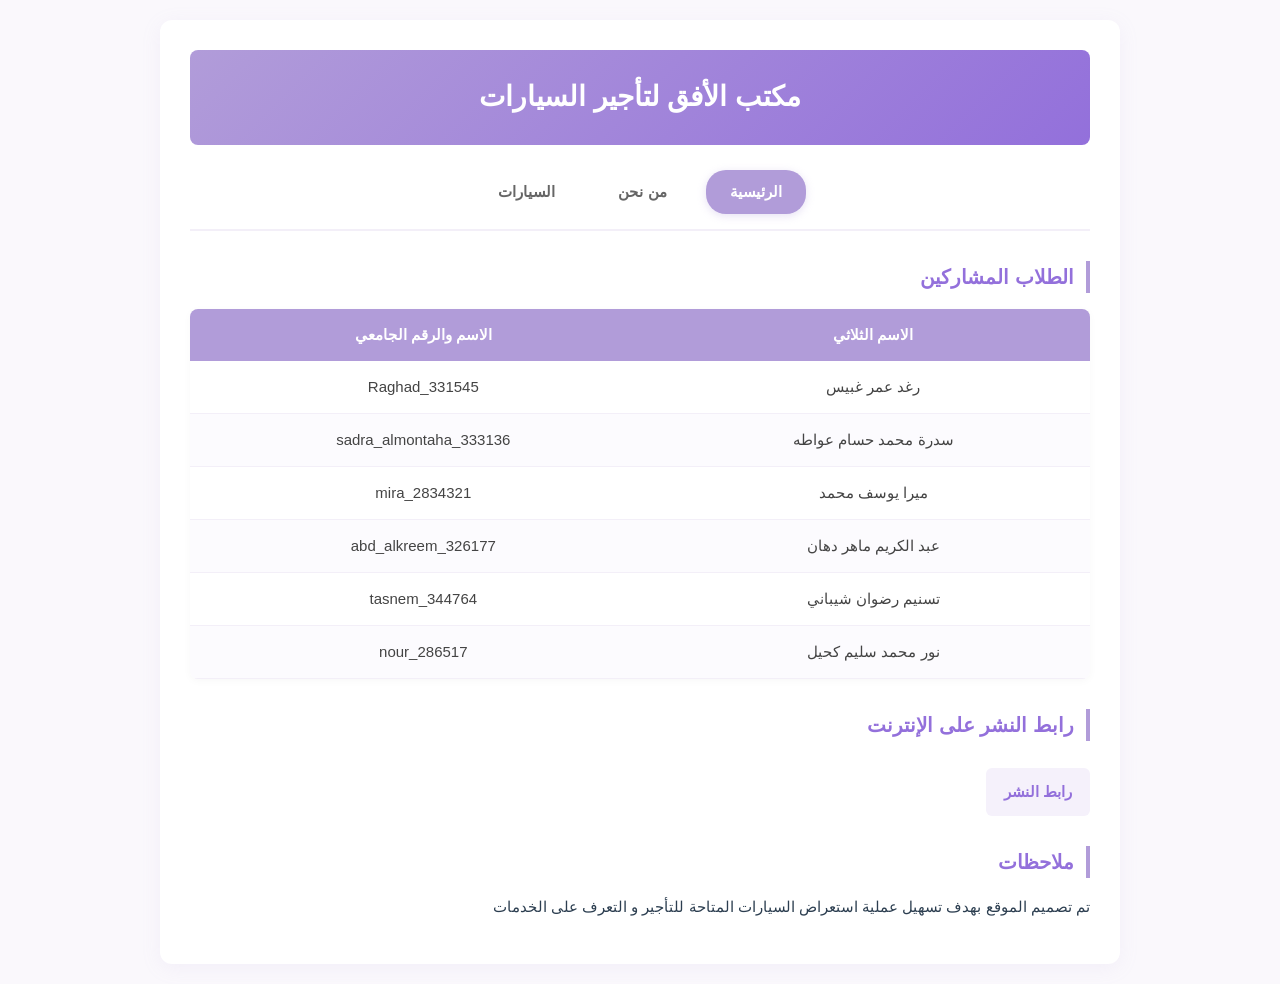
==== index.html @ be59dc89 "Add files via upload" ====
<!DOCTYPE html PUBLIC "-//W3C//DTD XHTML 1.0 Transitional//EN" "http://www.w3.org/TR/xhtml1/DTD/xhtml1-transitional.dtd">
<html xmlns="http://www.w3.org/1999/xhtml" dir="rtl" xml:lang="ar" lang="ar">
<head>
    <meta http-equiv="Content-Type" content="text/html; charset=utf-8" />
    <meta name="viewport" content="width=device-width, initial-scale=1.0" />
    <title>الصفحة الرئيسية - مكتب تأجير السيارات</title>
    <link rel="stylesheet" type="text/css" href="style.css" />
</head>
<body>
    <div id="page">

        <div id="header">
            <h1>مكتب الأفق لتأجير السيارات</h1>
        </div>

        <div id="menu">
            <a href="home.html" class="active">الرئيسية</a>
            <a href="Aboutus.html">من نحن</a>
            <a href="Cars.html">السيارات</a>
        </div>

        <h2>الطلاب المشاركين</h2>
        <table cellspacing="0">
            <thead>
                <tr>
                    <th>الاسم الثلاثي</th>
                    <th>الاسم والرقم الجامعي</th>
                </tr>
            </thead>
            <tbody>
                <tr>
                    <td>رغد عمر غبيس</td>
                    <td>Raghad_331545</td>
                </tr>
                <tr>
                    <td>سدرة محمد حسام عواطه</td>
                    <td>sadra_almontaha_333136</td>
                </tr>
                <tr>
                    <td>ميرا يوسف محمد</td>
                    <td>mira_2834321</td>
                </tr>
                <tr>
                    <td>عبد الكريم ماهر دهان </td>
                    <td>abd_alkreem_326177</td>
                </tr>
                <tr>
                    <td>تسنيم رضوان شيباني</td>
                    <td>tasnem_344764</td>
                </tr>
                <tr>
                    <td>نور محمد سليم كحيل</td>
                    <td>nour_286517</td>
                </tr>
            </tbody>
        </table>

        <h2>رابط النشر على الإنترنت</h2>
        <div class="link-box">
            <a href="#" target="_blank">رابط النشر</a>
        </div>

        <h2>ملاحظات</h2>
        <p>تم تصميم الموقع بهدف تسهيل عملية استعراض السيارات المتاحة للتأجير و التعرف على الخدمات</p>

    </div>
</body>
</html>
---- style.css ----
:root {
    --primary-color: #b19cd9; /* أرجواني فاتح هادئ وبستيل */
    --secondary-color: #9370db; /* درجات هادئة متناسقة */
    --accent-color: #8a2be2;
    --bg-color: #faf8fc; /* خلفية هادئة جداً وفاتحة */
    --text-color: #2c3e50;
    --white: #ffffff;
    --font-family: 'Segoe UI', Tahoma, Geneva, Verdana, sans-serif;
    --font-size-base: 15px;
}

body {
    font-family: var(--font-family);
    font-size: var(--font-size-base);
    background-color: var(--bg-color);
    color: var(--text-color);
    margin: 0;
    padding: 20px;
    line-height: 1.6;
}

#page {
    max-width: 900px;
    margin: 0 auto;
    background: var(--white);
    padding: 30px;
    border-radius: 12px;
    box-shadow: 0 4px 20px rgba(177, 156, 217, 0.1);
}

#header {
    background: linear-gradient(135deg, #b19cd9, #9370db);
    color: var(--white);
    padding: 25px;
    text-align: center;
    border-radius: 8px;
    margin-bottom: 25px;
}

#header h1 {
    margin: 0;
    font-size: 28px;
    color: var(--white);
    font-weight: 700;
}

#menu {
    display: flex;
    justify-content: center;
    gap: 15px;
    margin-bottom: 30px;
    border-bottom: 2px solid #f3eff8;
    padding-bottom: 15px;
}

#menu a {
    text-decoration: none;
    color: #666666;
    padding: 10px 24px;
    border-radius: 20px;
    font-weight: bold;
    font-family: var(--font-family);
    transition: all 0.3s ease;
}

#menu a:hover, #menu a.active {
    background-color: #b19cd9;
    color: var(--white);
    box-shadow: 0 2px 8px rgba(177, 156, 217, 0.3);
}

h2 {
    color: #9370db;
    font-size: 20px;
    font-family: var(--font-family);
    margin-top: 30px;
    border-right: 4px solid #b19cd9;
    padding-right: 12px;
}

table {
    width: 100%;
    border-collapse: collapse;
    margin-top: 15px;
    background: var(--white);
    border-radius: 8px;
    overflow: hidden;
    box-shadow: 0 2px 8px rgba(0,0,0,0.03);
}

th, td {
    padding: 14px 10px;
    text-align: center;
    vertical-align: middle;
    font-family: var(--font-family);
    font-size: var(--font-size-base);
}

th {
    background-color: #b19cd9;
    color: var(--white);
    font-weight: 600;
}

tr:nth-child(even) {
    background-color: #fcfbfe;
}

tr:hover {
    background-color: #f5f1fb;
}

td {
    border-bottom: 1px solid #f3eff8;
    color: #444444;
}

table img {
    width: 120px;
    height: 80px;
    object-fit: cover;
    border-radius: 6px;
    box-shadow: 0 2px 5px rgba(0,0,0,0.1);
}

.details {
    display: none;
}

.details td {
    background-color: #f7f4fc;
    text-align: right;
    padding: 15px 25px;
    font-size: 14px;
    line-height: 1.8;
    color: #4a3b6c;
}

#bookingForm {
    display: none;
}

input[type="text"], 
input[type="email"], 
select, 
textarea {
    font-family: var(--font-family);
    font-size: 14px;
    color: var(--text-color);
    background-color: #ffffff;
    border: 1px solid #dcd3ec;
    border-radius: 6px;
    padding: 10px 12px;
    outline: none;
    transition: border-color 0.3s ease;
}

input[type="text"]:focus, 
input[type="email"]:focus {
    border-color: #b19cd9;
    box-shadow: 0 0 5px rgba(177, 156, 217, 0.2);
}

input[type="button"], 
input[type="submit"] {
    font-family: var(--font-family);
    font-size: 16px;
    font-weight: bold;
    background-color: #b19cd9;
    color: var(--white);
    border: none;
    padding: 12px 28px;
    border-radius: 6px;
    cursor: pointer;
    transition: background 0.3s ease;
    margin-top: 15px;
}

input[type="button"]:hover, 
input[type="submit"]:hover {
    background-color: #9370db;
}

fieldset {
    border: 1px solid #eadef3;
    border-radius: 8px;
    padding: 20px;
    margin-top: 20px;
    background: #fdfcff;
}

legend {
    font-weight: bold;
    color: #9370db;
    padding: 0 10px;
    font-family: var(--font-family);
}

fieldset p {
    display: flex;
    align-items: center;
    margin: 12px 0;
}

fieldset label {
    width: 160px;
    font-weight: bold;
    color: #555555;
    font-family: var(--font-family);
}

fieldset input[type="text"], 
fieldset input[type="email"] {
    flex: 1;
}

input[type="checkbox"] {
    width: 18px;
    height: 18px;
    cursor: pointer;
    accent-color: #b19cd9;
}

.total-box {
    background: #f5f1fb;
    border: 1px solid #dcd3ec;
    border-radius: 6px;
    padding: 15px;
    margin-top: 15px;
    font-weight: bold;
    color: #9370db;
    font-size: 16px;
}

.link-box {
    background: #f5f1fb;
    padding: 12px 18px;
    border-radius: 6px;
    display: inline-block;
    margin-top: 10px;
}

.link-box a {
    color: #9370db;
    text-decoration: none;
    font-weight: bold;
}

ul {
    background: #fcfbfe;
    padding: 20px 40px;
    border-radius: 8px;
    list-style-type: none;
    box-shadow: 0 2px 8px rgba(0,0,0,0.02);
}

ul li {
    padding: 8px 0;
    border-bottom: 1px dashed #eadef3;
}
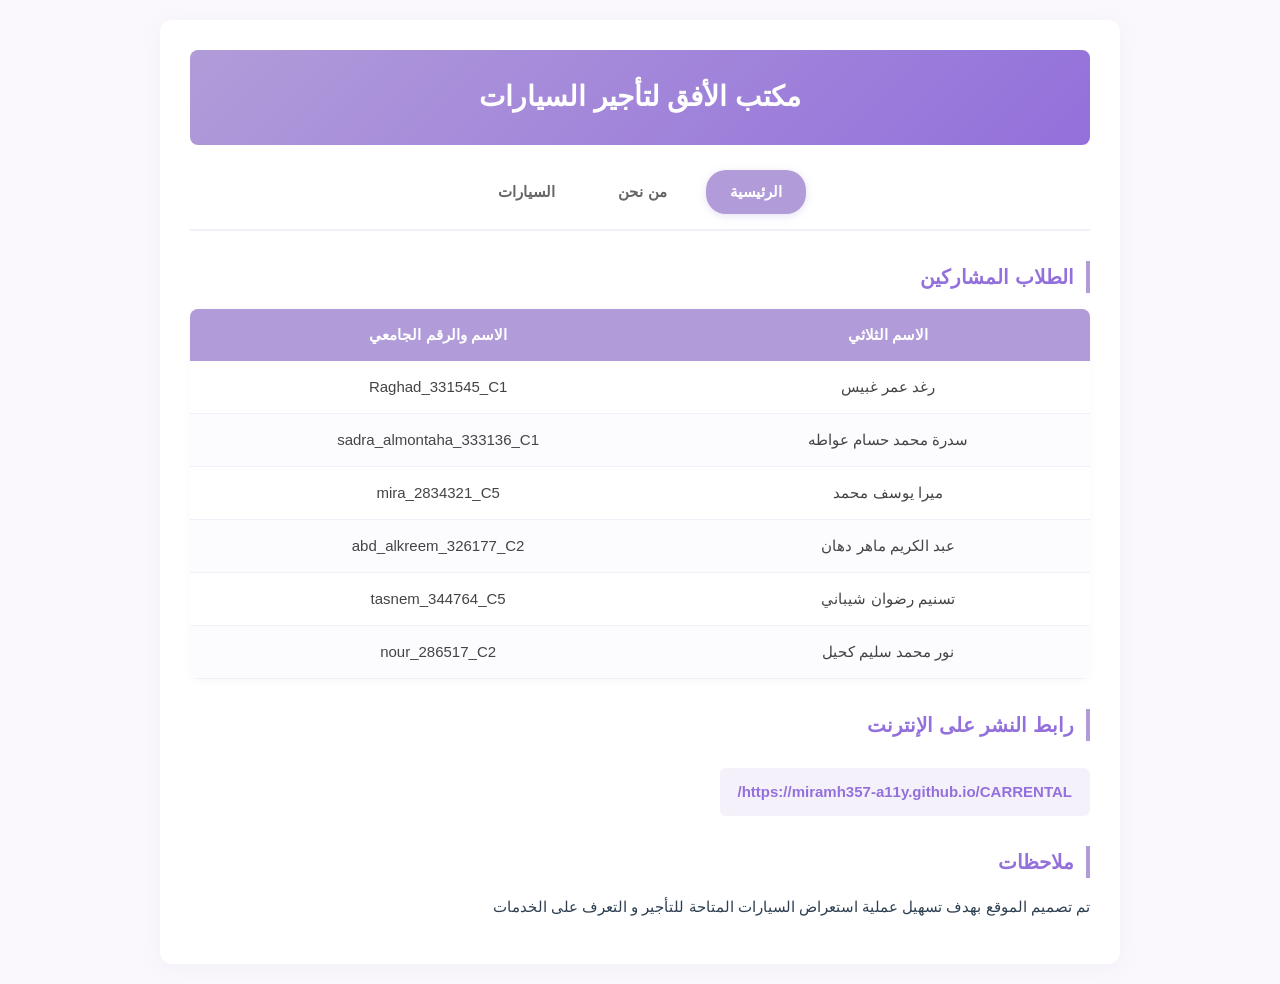
==== commit 6fba510d: "Add files via upload" ====
--- a/index.html
+++ b/index.html
@@ -30,34 +30,34 @@
             <tbody>
                 <tr>
                     <td>رغد عمر غبيس</td>
-                    <td>Raghad_331545</td>
+                    <td>Raghad_331545_C1</td>
                 </tr>
                 <tr>
                     <td>سدرة محمد حسام عواطه</td>
-                    <td>sadra_almontaha_333136</td>
+                    <td>sadra_almontaha_333136_C1</td>
                 </tr>
                 <tr>
                     <td>ميرا يوسف محمد</td>
-                    <td>mira_2834321</td>
+                    <td>mira_2834321_C5</td>
                 </tr>
                 <tr>
-                    <td>عبد الكريم ماهر دهان </td>
-                    <td>abd_alkreem_326177</td>
+                    <td>عبد الكريم ماهر دهان</td>
+                    <td>abd_alkreem_326177_C2</td>
                 </tr>
                 <tr>
                     <td>تسنيم رضوان شيباني</td>
-                    <td>tasnem_344764</td>
+                    <td>tasnem_344764_C5</td>
                 </tr>
                 <tr>
                     <td>نور محمد سليم كحيل</td>
-                    <td>nour_286517</td>
+                    <td>nour_286517_C2</td>
                 </tr>
             </tbody>
         </table>
 
         <h2>رابط النشر على الإنترنت</h2>
         <div class="link-box">
-            <a href="#" target="_blank">رابط النشر</a>
+            <a href="https://miramh357-a11y.github.io/CARRENTAL/" target="_blank">https://miramh357-a11y.github.io/CARRENTAL/</a>
         </div>
 
         <h2>ملاحظات</h2>
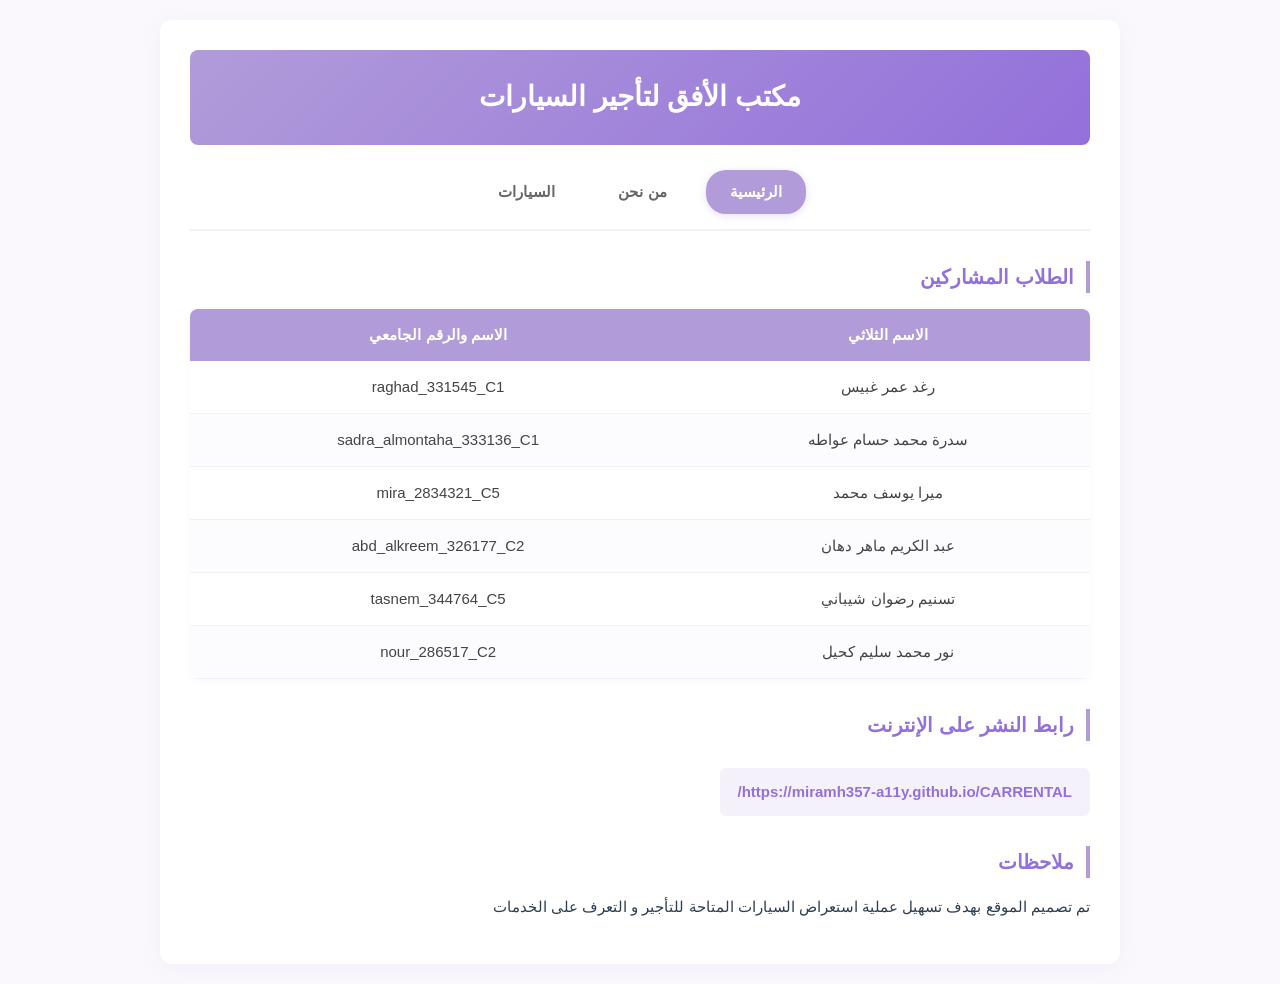
==== commit e53b1bb9: "Add files via upload" ====
--- a/index.html
+++ b/index.html
@@ -30,7 +30,7 @@
             <tbody>
                 <tr>
                     <td>رغد عمر غبيس</td>
-                    <td>Raghad_331545_C1</td>
+                    <td>raghad_331545_C1</td>
                 </tr>
                 <tr>
                     <td>سدرة محمد حسام عواطه</td>
